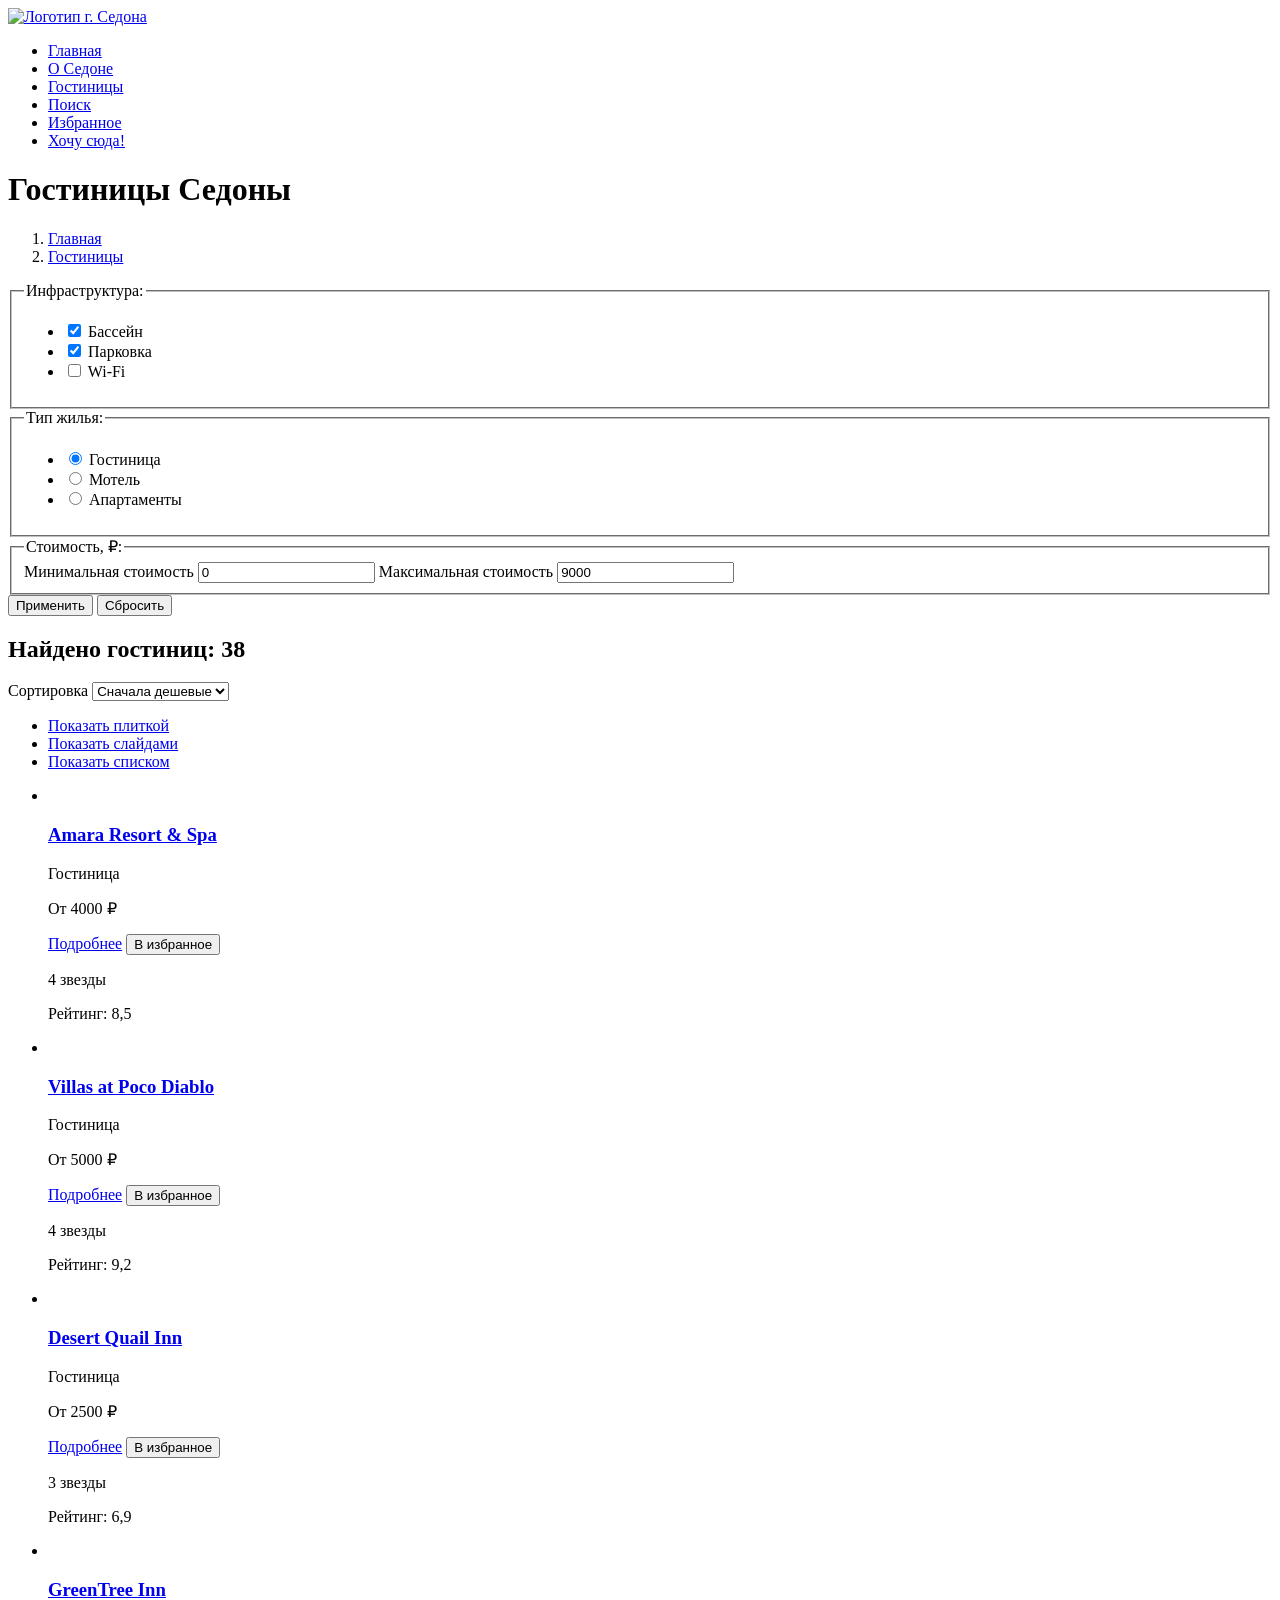
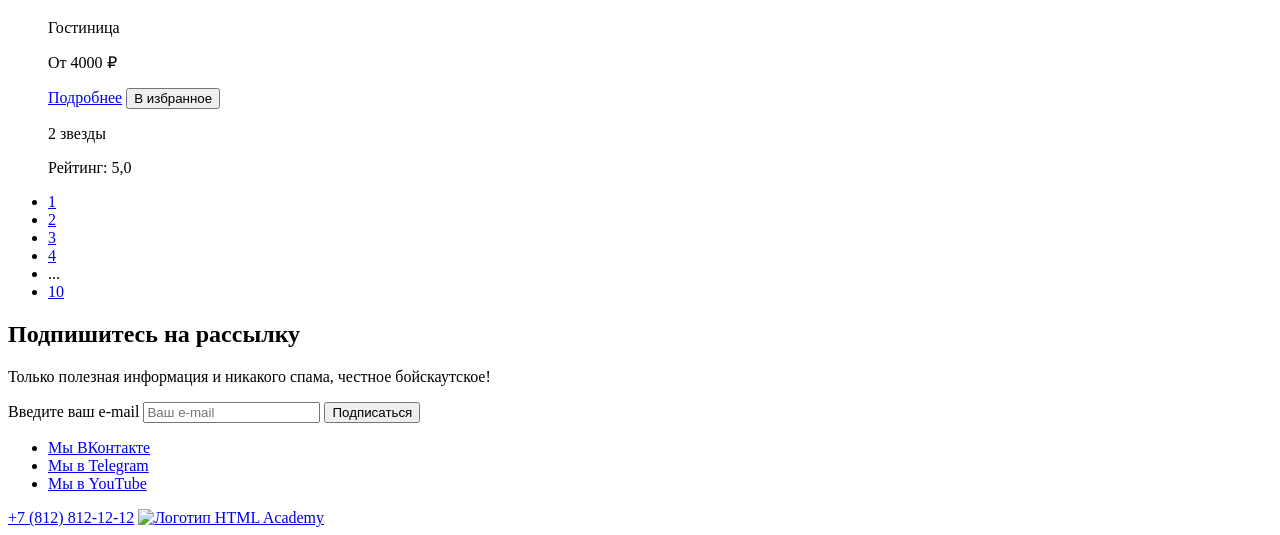
==== catalog.html @ 3fb5d72d "Добавление структуры и контента для главной страницы и каталога гостиниц" ====
<!DOCTYPE html>
<html lang="ru">

  <head>
    <meta charset="utf-8">
    <meta name="viewport" content="width=device-width, initial-scale=1.0">
    <title>HTML Academy: Седона - Каталог</title>
  </head>

  <body>
    <header class="main-header">
      <a class="city-logo-link" href="index.html">
        <img class="city-logo" src="#" alt="Логотип г. Седона">
      </a>
      <nav class="header-nav" aria-label="Главное меню">
        <ul class="header-nav__list">
          <li class="header-nav__item">
            <a class="header-nav__link header-nav__link--active" href="#">
              Главная
            </a>
          </li>
          <li class="header-nav__item">
            <a class="header-nav__link" href="#">
              О Седоне
            </a>
          </li>
          <li class="header-nav__item">
            <a class="header-nav__link" href="catalog.html">
              Гостиницы
            </a>
          </li>
          <li class="header-nav__item">
            <a class="header-nav__link search-button" href="#">
              <span class="visually-hidden">
                Поиск
              </span>
            </a>
          </li>
          <li class="header-nav__item">
            <a class="header-nav__link favorites-button" href="#">
              <span class="visually-hidden">
                Избранное
              </span>
            </a>
          </li>
          <li class="header-nav__item">
            <a class="header-nav__link cta-button" href="#">
              Хочу сюда!
            </a>
          </li>
        </ul>
      </nav>
    </header>
    <main>
      <div class="catalog-header">
        <h1 class="catalog-header__title">Гостиницы Седоны</h1>
        <nav class="breadcrumbs" aria-label="Хлебные крошки">
          <ol class="breadcrumbs__list">
            <li class="breadcrumbs__item">
              <a class="breadcrumbs__link" href="index.html">
                <span class="visually-hidden">Главная</span>
              </a>
            </li>
            <li class="breadcrumbs__item">
              <a class="breadcrumbs__link" href="catalog.html">
                Гостиницы
              </a>
            </li>
          </ol>
        </nav>

        <form class="filter" action="https://echo.htmlacademy.ru/" method="get">
          <fieldset class="filter__group">
            <legend class="filter__legend">Инфраструктура:</legend>
            <ul class="filter__list">
              <li class="filter__item">
                <!-- Скорее всего стилизация чекбокса и радио будет через ::before, скрываем их -->
                <input class="filter__checkbox visually-hidden" type="checkbox" id="filter-pool" name="pool" checked>
                <label class="filter__label" for="filter-pool">Бассейн</label>
              </li>
              <li class="filter__item">
                <input class="filter__checkbox visually-hidden" type="checkbox" id="filter-parking" name="parking"
                  checked>
                <label class="filter__label" for="filter-parking">Парковка</label>
              </li>
              <li class="filter__item">
                <input class="filter__checkbox visually-hidden" type="checkbox" id="filter-wifi" name="wifi">
                <label class="filter__label" for="filter-wifi">Wi-Fi</label>
              </li>
            </ul>
          </fieldset>
          <fieldset class="filter__group">
            <legend class="filter__legend">Тип жилья:</legend>
            <ul class="filter__list">
              <li class="filter__item">
                <input class="filter__checkbox visually-hidden" type="radio" id="type-hotel" name="housing-type"
                  value="hotel" checked>
                <label class="filter__label" for="type-hotel">Гостиница</label>
              </li>
              <li class="filter__item">
                <input class="filter__checkbox visually-hidden" type="radio" id="type-motel" name="housing-type"
                  value="motel">
                <label class="filter__label" for="type-motel">Мотель</label>
              </li>
              <li class="filter__item">
                <input class="filter__checkbox visually-hidden" type="radio" id="type-apartment" name="housing-type"
                  value="apartment">
                <label class="filter__label" for="type-apartment">Апартаменты</label>
              </li>
            </ul>
          </fieldset>
          <fieldset class="filter__group filter__group--price">
            <legend class="filter__legend">Стоимость, ₽:</legend>
            <label class="visually-hidden" for="price-min">Минимальная стоимость</label>
            <input class="filter__price-input" type="number" id="price-min" name="price-min" placeholder="от" value="0"
              min="0">
            <label class="visually-hidden" for="price-max">Максимальная стоимость</label>
            <input class="filter__price-input" type="number" id="price-max" name="price-max" placeholder="до"
              value="9000" min="0">
            <!-- Слайдер на JS?-->
          </fieldset>

          <button class="filter__submit" type="submit">Применить</button>
          <button class="filter__reset" type="reset">Сбросить</button>
        </form>
      </div>
      <section class="results">
        <h2 class="results__title">Найдено гостиниц: 38</h2>

        <label class="visually-hidden" for="sorting">Сортировка</label>
        <select class="results__sorting" id="sorting" name="sorting">
          <option value="price-low">Сначала дешевые</option>
          <option value="price-high">Сначала дорогие</option>
          <option value="rating">По рейтингу</option>
        </select>

        <ul class="results__view-list">
          <li class="results__view-item">
            <a class="results__view-link results__view-link--active" href="#">
              <span class="visually-hidden">Показать плиткой</span>
            </a>
          </li>
          <li class="results__view-item">
            <a class="results__view-link" href="#">
              <span class="visually-hidden">Показать слайдами</span>
            </a>
          </li>
          <li class="results__view-item">
            <a class="results__view-link" href="#">
              <span class="visually-hidden">Показать списком</span>
            </a>
          </li>
        </ul>

        <ul class="hotels">
          <li class="hotel-card">
            <a href="#" class="hotel-card__image-link">
              <img class="hotel-card__image" src="#" alt="">
            </a>
            <h3 class="hotel-card__title">
              <a class="hotel-card__link" href="#">
                Amara Resort &amp; Spa
              </a>
            </h3>
            <p class="hotel-card__type">Гостиница</p>
            <p class="hotel-card__price">От 4000 ₽</p>
            <a href="#" class="hotel-card__button cta-button">Подробнее</a>
            <button class="hotel-card__favorite" type="button">В избранное</button>
            <p class="hotel-card__stars">
              <span class="visually-hidden">4 звезды</span>
            </p>
            <p class="hotel-card__rating">Рейтинг: 8,5</p>
          </li>
          <li class="hotel-card">
            <a href="#" class="hotel-card__image-link">
              <img class="hotel-card__image" src="#" alt="">
            </a>
            <h3 class="hotel-card__title">
              <a class="hotel-card__link" href="#">
                Villas at Poco Diablo
              </a>
            </h3>
            <p class="hotel-card__type">Гостиница</p>
            <p class="hotel-card__price">От 5000 ₽</p>
            <a href="#" class="hotel-card__button cta-button">Подробнее</a>
            <button class="hotel-card__favorite" type="button">В избранное</button>
            <p class="hotel-card__stars">
              <span class="visually-hidden">4 звезды</span>
            </p>
            <p class="hotel-card__rating">Рейтинг: 9,2</p>
          </li>
          <li class="hotel-card">
            <a href="#" class="hotel-card__image-link">
              <img class="hotel-card__image" src=" #" alt="">
            </a>
            <h3 class="hotel-card__title">
              <a class="hotel-card__link" href="#">
                Desert Quail Inn
              </a>
            </h3>
            <p class="hotel-card__type">Гостиница</p>
            <p class="hotel-card__price">От 2500 ₽</p>
            <a href="#" class="hotel-card__button cta-button">Подробнее</a>
            <button class="hotel-card__favorite" type="button">В избранное</button>
            <p class="hotel-card__stars">
              <span class="visually-hidden">3 звезды</span>
            </p>
            <p class="hotel-card__rating">Рейтинг: 6,9</p>
          </li>
          <li class="hotel-card">
            <a href="#" class="hotel-card__image-link">
              <img class="hotel-card__image" src="#" alt="">
            </a>
            <h3 class="hotel-card__title">
              <a class="hotel-card__link" href="#">
                GreenTree Inn
              </a>
            </h3>
            <p class="hotel-card__type">Гостиница</p>
            <p class="hotel-card__price">От 4000 ₽</p>
            <a href="#" class="hotel-card__button cta-button">Подробнее</a>
            <button class="hotel-card__favorite" type="button">В избранное</button>
            <p class="hotel-card__stars">
              <span class="visually-hidden">2 звезды</span>
            </p>
            <p class="hotel-card__rating">Рейтинг: 5,0</p>
          </li>
        </ul>
      </section>
      <nav class="pagination" aria-label="Страницы каталога">
        <ul class="pagination__list">
          <li class="pagination__item">
            <a class="pagination__link pagination__link--current" href="catalog.html">1</a>
          </li>
          <li class="pagination__item">
            <a class="pagination__link" href="#">2</a>
          </li>
          <li class="pagination__item">
            <a class="pagination__link" href="#">3</a>
          </li>
          <li class="pagination__item">
            <a class="pagination__link" href="#">4</a>
          </li>
          <li class="pagination__item">
            ...
          </li>
          <li class="pagination__item">
            <a class="pagination__link" href="#">10</a>
          </li>
        </ul>
      </nav>
      <section class="subscribe">
        <h2 class="subscribe__title">Подпишитесь на рассылку</h2>
        <p class="subscribe__subtitle">Только полезная информация и никакого спама, честное бойскаутское!</p>

        <form class="subscribe-form" action="https://echo.htmlacademy.ru/" method="post">
          <label class="visually-hidden" for="email">Введите ваш e-mail</label>
          <input class="subscribe-form__input" id="email" type="email" name="email" placeholder="Ваш e-mail" required>
          <button class="subscribe-form__button" type="submit">Подписаться</button>
        </form>
      </section>
    </main>
    <footer class="main-footer">
      <ul class="socials">
        <li class="socials__item">
          <a class="socials__link" href="#">
            <span class="visually-hidden">Мы ВКонтакте</span>
          </a>
        </li>
        <li class="socials__item">
          <a class="socials__link" href="#">
            <span class="visually-hidden">Мы в Telegram</span>
          </a>
        </li>
        <li class="socials__item">
          <a class="socials__link" href="#">
            <span class="visually-hidden">Мы в YouTube</span>
          </a>
        </li>
      </ul>

      <a class="main-footer__phone" href="tel:+78128121212">+7 (812) 812-12-12</a>

      <a class="main-footer__copyright" href="#">
        <img src="#" alt="Логотип HTML Academy">
      </a>
    </footer>
  </body>

</html>
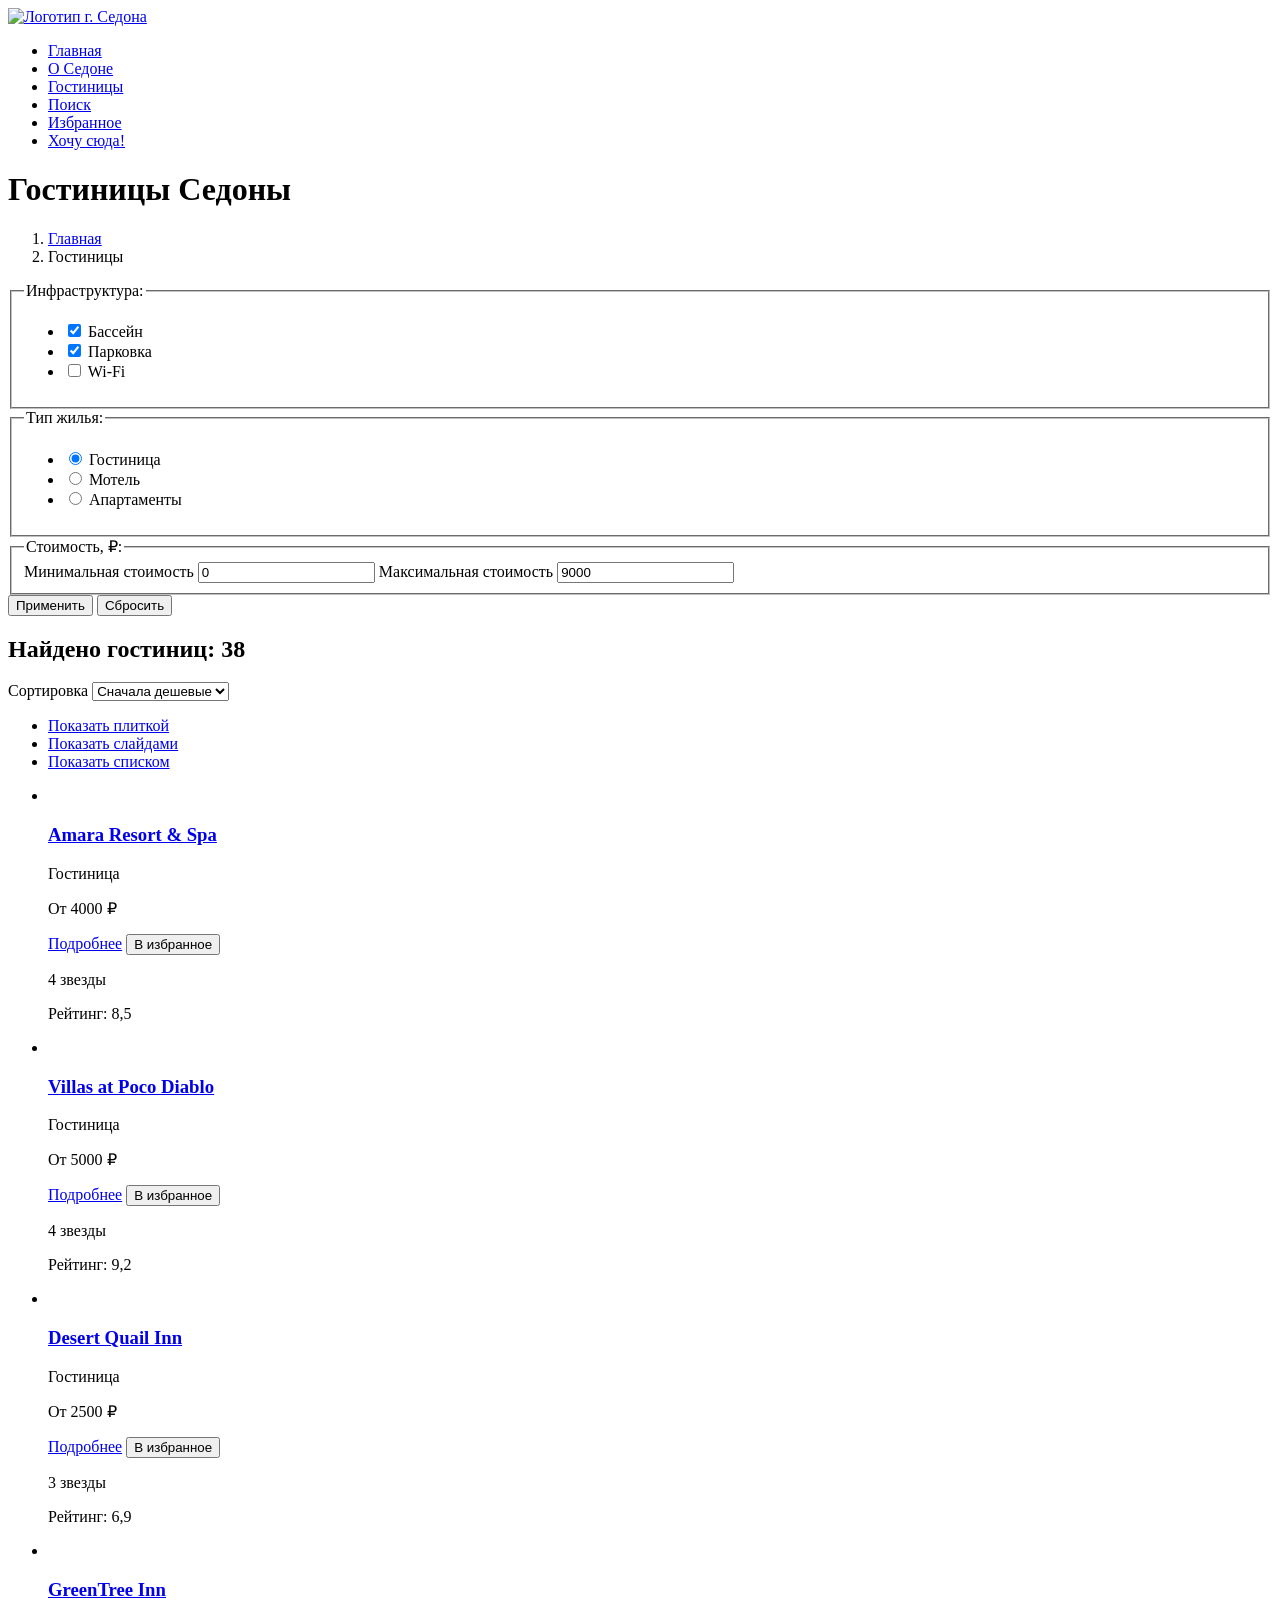
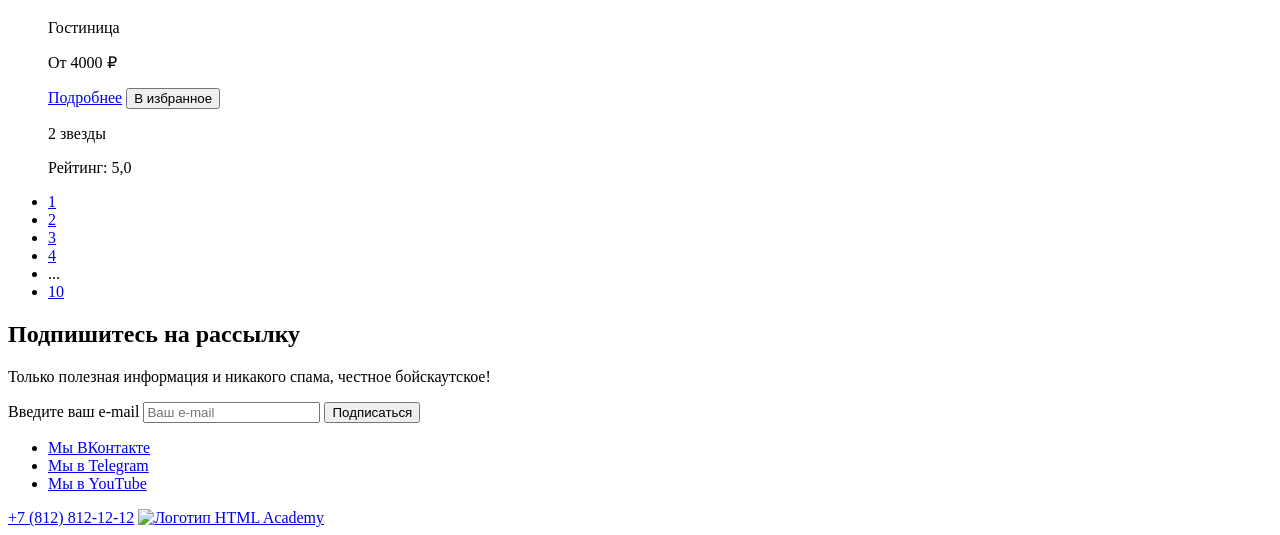
==== commit c14f07a1: "Исправление несоответствия ТЗ" ====
--- a/catalog.html
+++ b/catalog.html
@@ -8,14 +8,14 @@
   </head>
 
   <body>
-    <header class="main-header">
+    <header class="main-header" data-test="header">
       <a class="city-logo-link" href="index.html">
         <img class="city-logo" src="#" alt="Логотип г. Седона">
       </a>
       <nav class="header-nav" aria-label="Главное меню">
         <ul class="header-nav__list">
           <li class="header-nav__item">
-            <a class="header-nav__link header-nav__link--active" href="#">
+            <a class="header-nav__link header-nav__link--active" href="index.html">
               Главная
             </a>
           </li>
@@ -25,7 +25,7 @@
             </a>
           </li>
           <li class="header-nav__item">
-            <a class="header-nav__link" href="catalog.html">
+            <a class="header-nav__link" href="#">
               Гостиницы
             </a>
           </li>
@@ -51,7 +51,7 @@
         </ul>
       </nav>
     </header>
-    <main>
+    <main data-test="main">
       <div class="catalog-header">
         <h1 class="catalog-header__title">Гостиницы Седоны</h1>
         <nav class="breadcrumbs" aria-label="Хлебные крошки">
@@ -62,14 +62,12 @@
               </a>
             </li>
             <li class="breadcrumbs__item">
-              <a class="breadcrumbs__link" href="catalog.html">
-                Гостиницы
-              </a>
+              Гостиницы
             </li>
           </ol>
         </nav>
 
-        <form class="filter" action="https://echo.htmlacademy.ru/" method="get">
+        <form class="filter" data-test="filter" action="https://echo.htmlacademy.ru/" method="get">
           <fieldset class="filter__group">
             <legend class="filter__legend">Инфраструктура:</legend>
             <ul class="filter__list">
@@ -124,7 +122,7 @@
           <button class="filter__reset" type="reset">Сбросить</button>
         </form>
       </div>
-      <section class="results">
+      <section class="results" data-test="catalog">
         <h2 class="results__title">Найдено гостиниц: 38</h2>
 
         <label class="visually-hidden" for="sorting">Сортировка</label>
@@ -136,17 +134,17 @@
 
         <ul class="results__view-list">
           <li class="results__view-item">
-            <a class="results__view-link results__view-link--active" href="#">
+            <a class="results__view-link results__view-link--active" href="catalog.html?view=tile">
               <span class="visually-hidden">Показать плиткой</span>
             </a>
           </li>
           <li class="results__view-item">
-            <a class="results__view-link" href="#">
+            <a class="results__view-link" href="catalog.html?view=card">
               <span class="visually-hidden">Показать слайдами</span>
             </a>
           </li>
           <li class="results__view-item">
-            <a class="results__view-link" href="#">
+            <a class="results__view-link" href="catalog.html?view=list">
               <span class="visually-hidden">Показать списком</span>
             </a>
           </li>
@@ -249,7 +247,7 @@
           </li>
         </ul>
       </nav>
-      <section class="subscribe">
+      <section class="subscribe" data-test="subscribe">
         <h2 class="subscribe__title">Подпишитесь на рассылку</h2>
         <p class="subscribe__subtitle">Только полезная информация и никакого спама, честное бойскаутское!</p>
 
@@ -260,7 +258,7 @@
         </form>
       </section>
     </main>
-    <footer class="main-footer">
+    <footer class="main-footer" data-test="footer">
       <ul class="socials">
         <li class="socials__item">
           <a class="socials__link" href="#">
@@ -281,7 +279,7 @@
 
       <a class="main-footer__phone" href="tel:+78128121212">+7 (812) 812-12-12</a>
 
-      <a class="main-footer__copyright" href="#">
+      <a class="main-footer__copyright" href="https://htmlacademy.ru/intensive/htmlcss">
         <img src="#" alt="Логотип HTML Academy">
       </a>
     </footer>
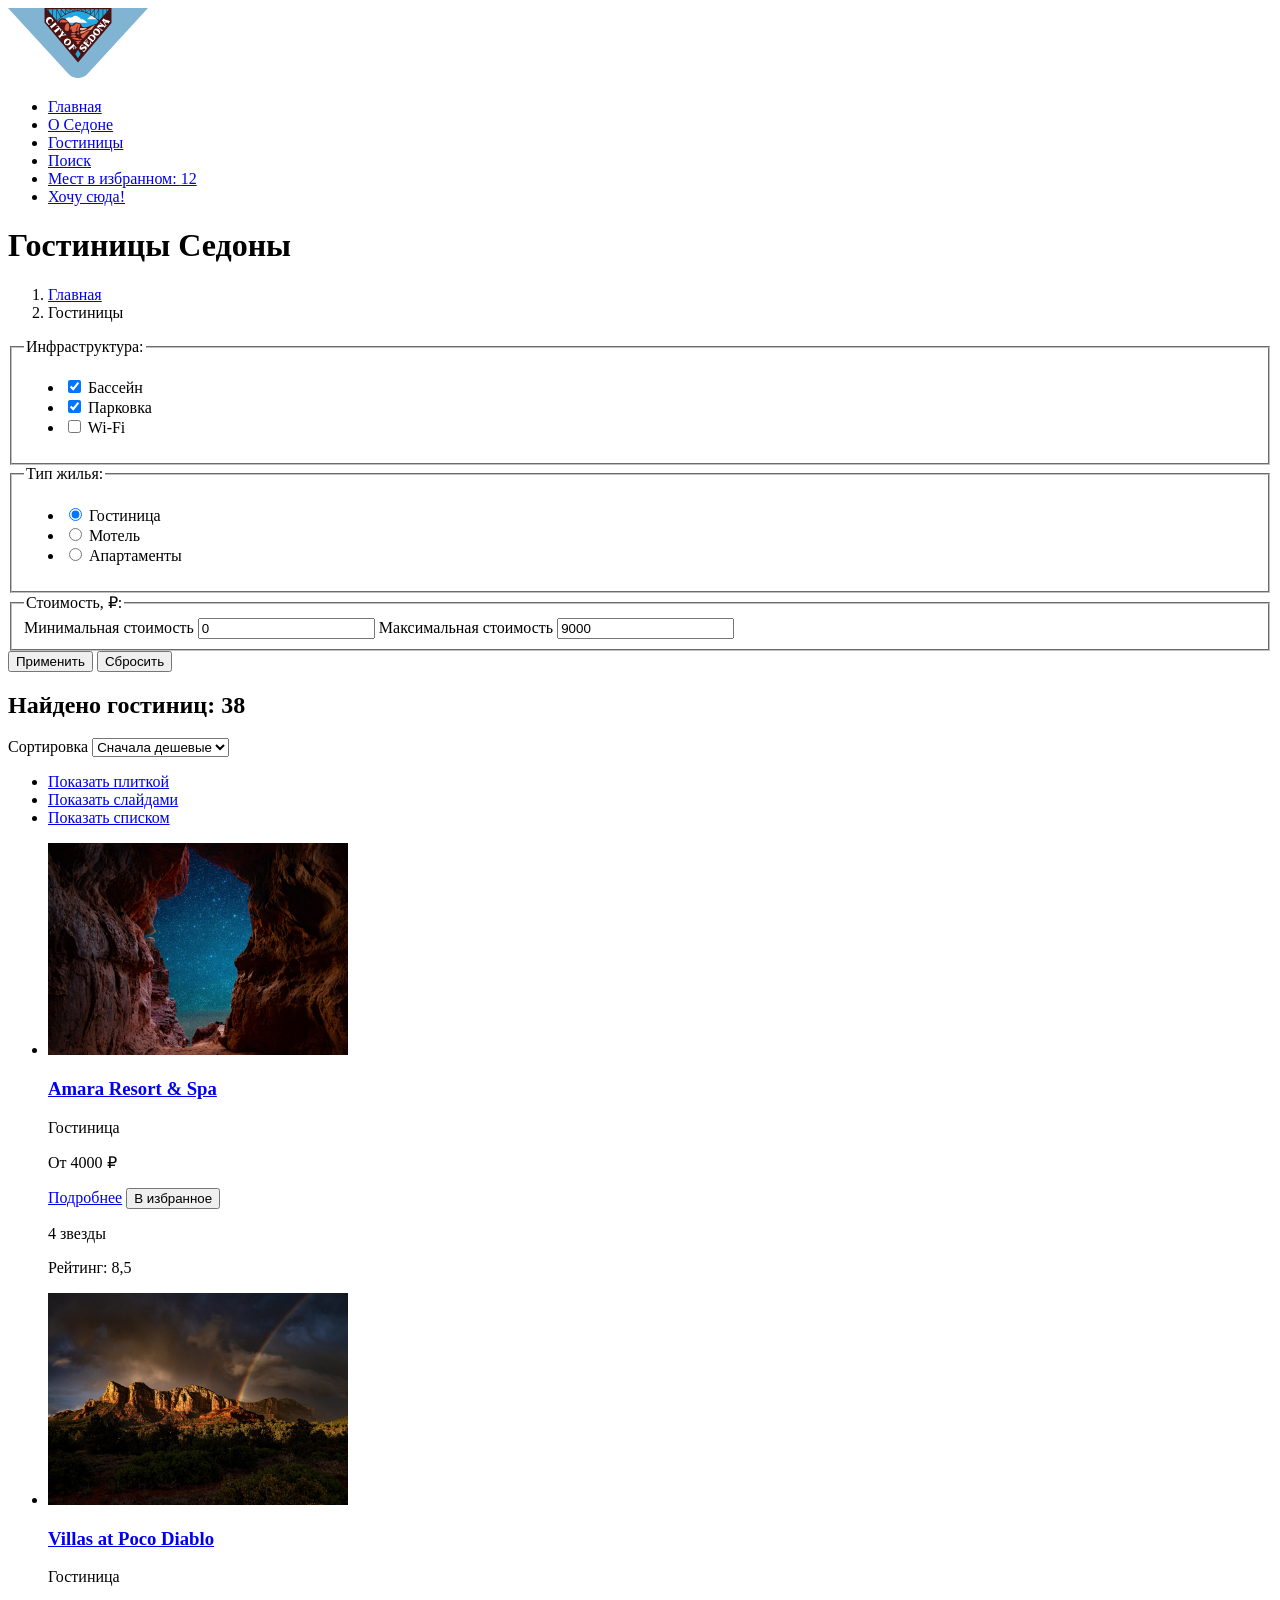
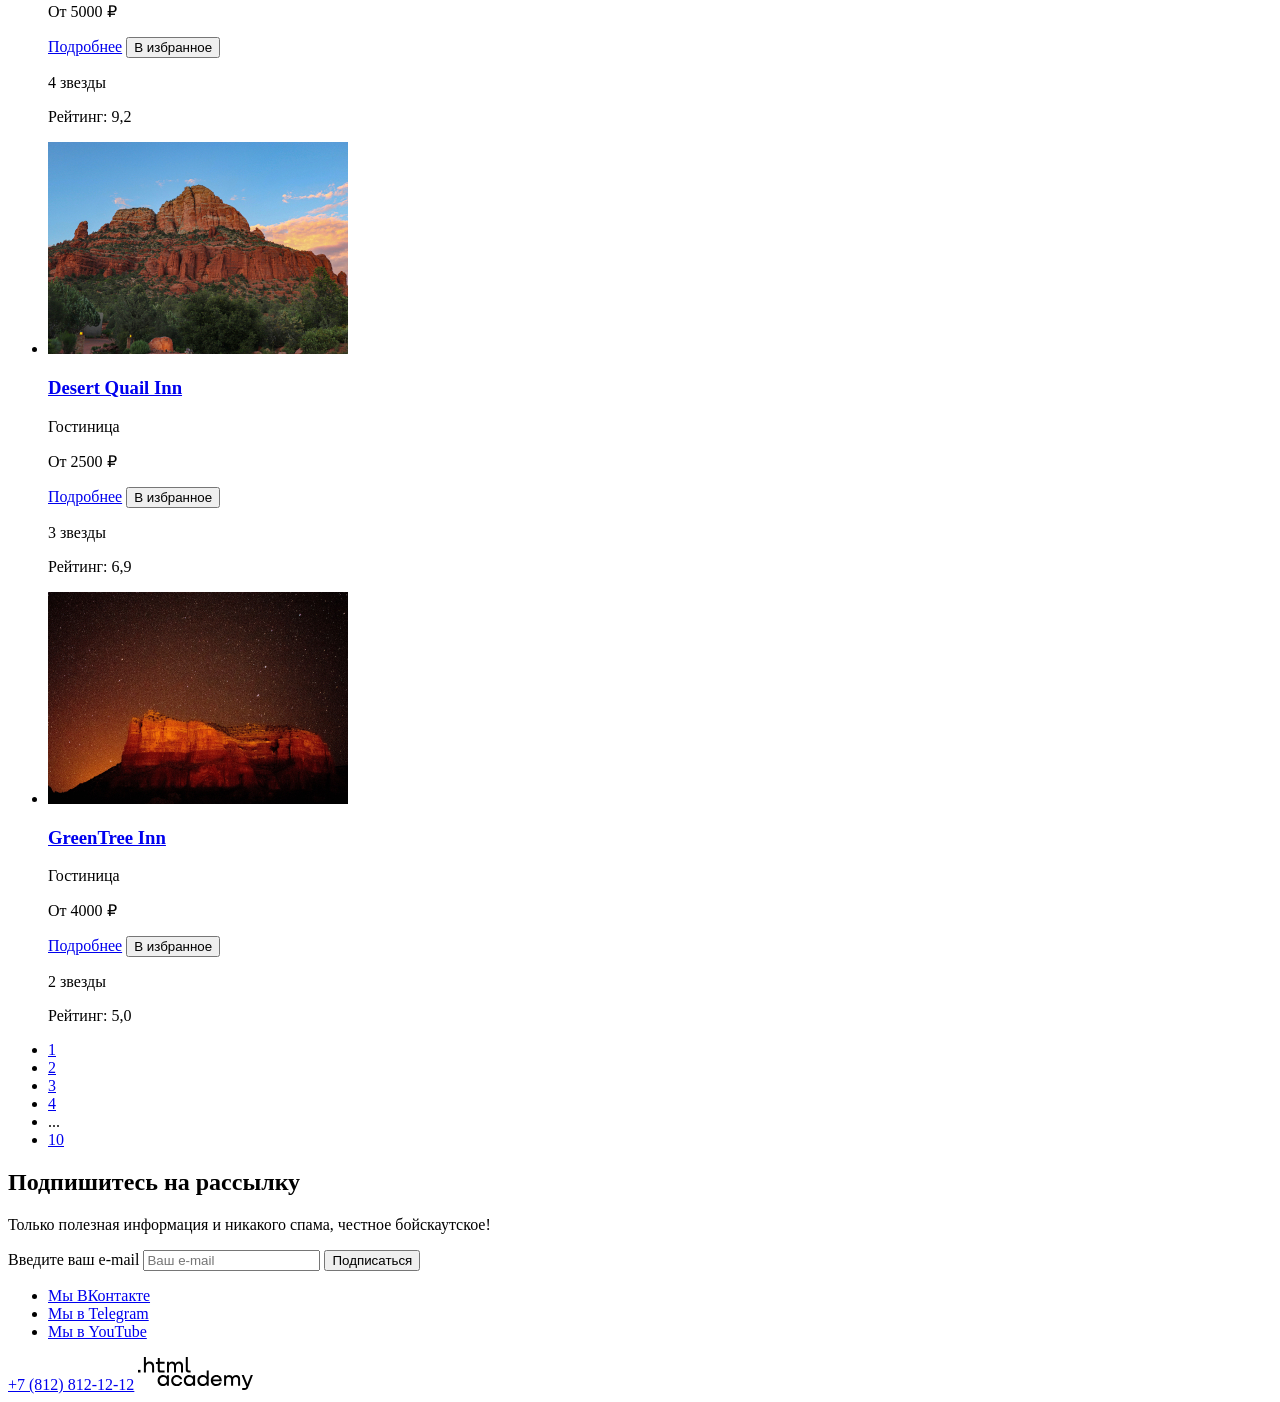
==== commit 6b8f2398: "Добавляет изображения" ====
--- a/catalog.html
+++ b/catalog.html
@@ -10,7 +10,7 @@
   <body>
     <header class="main-header" data-test="header">
       <a class="city-logo-link" href="index.html">
-        <img class="city-logo" src="#" alt="Логотип г. Седона">
+        <img class="city-logo" src="images/logo-sedona.svg" width="140" height="70" alt="Логотип г. Седона">
       </a>
       <nav class="header-nav" aria-label="Главное меню">
         <ul class="header-nav__list">
@@ -39,8 +39,9 @@
           <li class="header-nav__item">
             <a class="header-nav__link favorites-button" href="#">
               <span class="visually-hidden">
-                Избранное
+                Мест в избранном:
               </span>
+              <span class="favorites-button__count">12</span>
             </a>
           </li>
           <li class="header-nav__item">
@@ -61,7 +62,7 @@
                 <span class="visually-hidden">Главная</span>
               </a>
             </li>
-            <li class="breadcrumbs__item">
+            <li class="breadcrumbs__item" aria-current="page">
               Гостиницы
             </li>
           </ol>
@@ -153,7 +154,7 @@
         <ul class="hotels">
           <li class="hotel-card">
             <a href="#" class="hotel-card__image-link">
-              <img class="hotel-card__image" src="#" alt="">
+              <img class="hotel-card__image" src="images/hotels/amara.jpg" width="300" height="212" alt="">
             </a>
             <h3 class="hotel-card__title">
               <a class="hotel-card__link" href="#">
@@ -171,7 +172,7 @@
           </li>
           <li class="hotel-card">
             <a href="#" class="hotel-card__image-link">
-              <img class="hotel-card__image" src="#" alt="">
+              <img class="hotel-card__image" src="images/hotels/pocodiablo.jpg" width="300" height="212" alt="">
             </a>
             <h3 class="hotel-card__title">
               <a class="hotel-card__link" href="#">
@@ -189,7 +190,7 @@
           </li>
           <li class="hotel-card">
             <a href="#" class="hotel-card__image-link">
-              <img class="hotel-card__image" src=" #" alt="">
+              <img class="hotel-card__image" src="images/hotels/desertquail.jpg" width="300" height="212" alt="">
             </a>
             <h3 class="hotel-card__title">
               <a class="hotel-card__link" href="#">
@@ -207,7 +208,7 @@
           </li>
           <li class="hotel-card">
             <a href="#" class="hotel-card__image-link">
-              <img class="hotel-card__image" src="#" alt="">
+              <img class="hotel-card__image" src="images/hotels/greentree.jpg" width="300" height="212" alt="">
             </a>
             <h3 class="hotel-card__title">
               <a class="hotel-card__link" href="#">
@@ -280,7 +281,7 @@
       <a class="main-footer__phone" href="tel:+78128121212">+7 (812) 812-12-12</a>
 
       <a class="main-footer__copyright" href="https://htmlacademy.ru/intensive/htmlcss">
-        <img src="#" alt="Логотип HTML Academy">
+        <img src="images/logo-htmlacademy.svg" width="115" height="33" alt="Логотип HTML Academy">
       </a>
     </footer>
   </body>
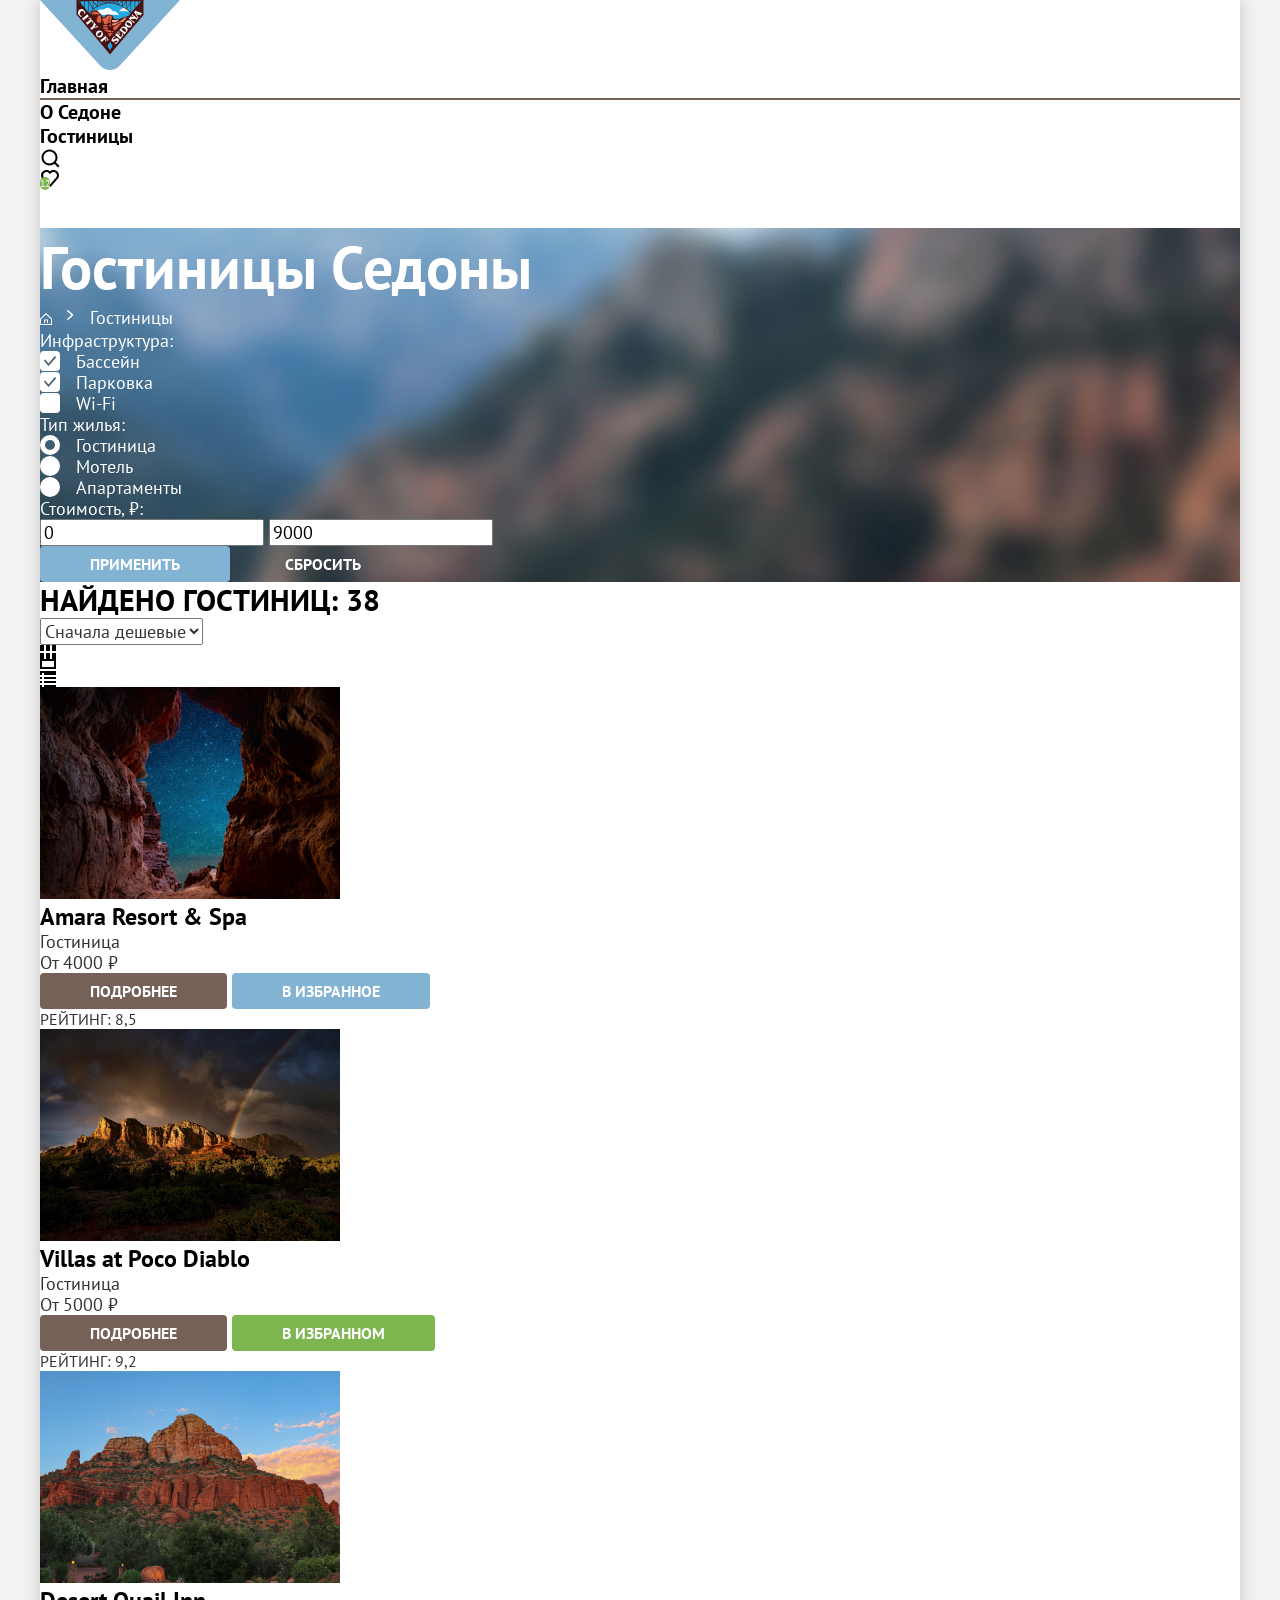
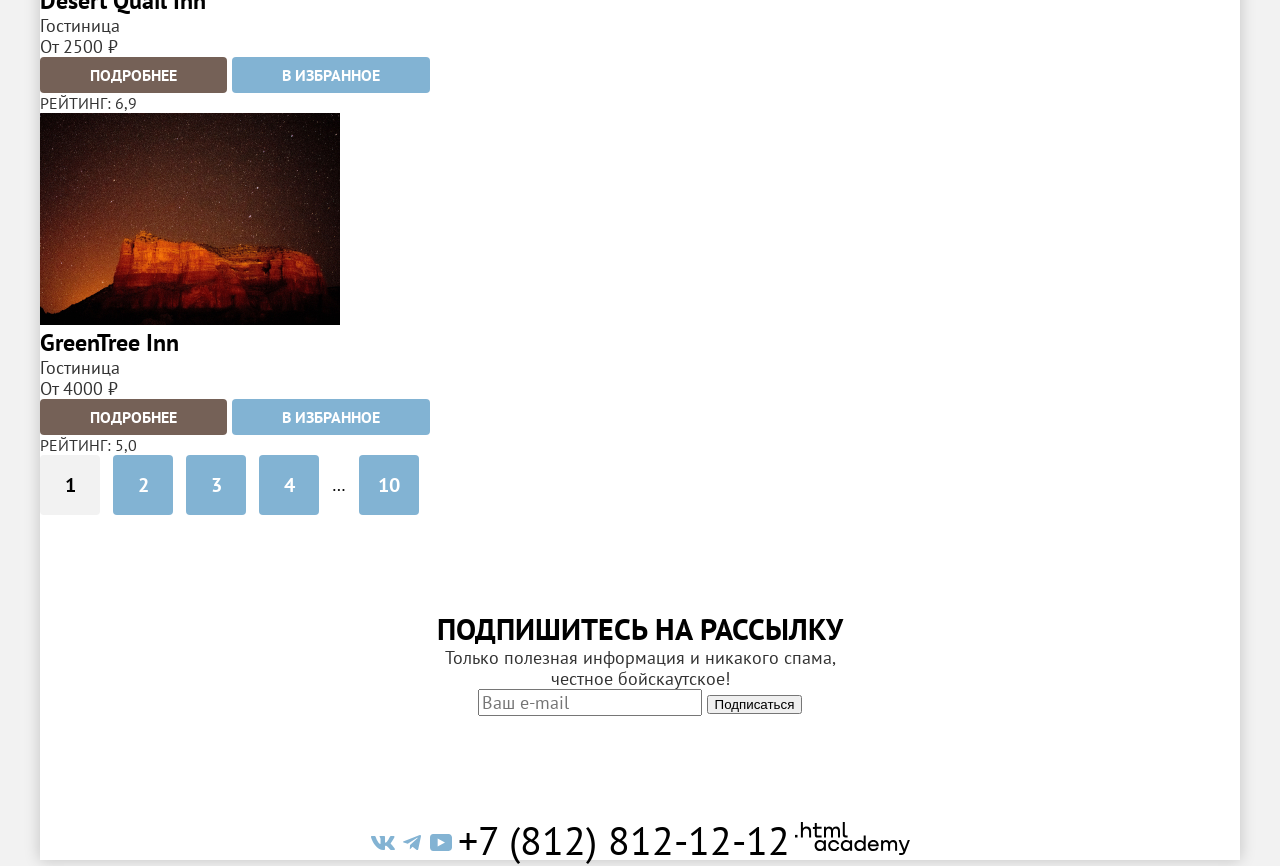
==== commit a4dc129a: "Добавляет базовую стилизацию" ====
--- a/catalog.html
+++ b/catalog.html
@@ -5,6 +5,8 @@
     <meta charset="utf-8">
     <meta name="viewport" content="width=device-width, initial-scale=1.0">
     <title>HTML Academy: Седона - Каталог</title>
+    <link rel="icon" href="images/favicons/favicon.svg" type="image/svg+xml">
+    <link rel="stylesheet" href="styles/styles.css">
   </head>
 
   <body>
@@ -45,7 +47,7 @@
             </a>
           </li>
           <li class="header-nav__item">
-            <a class="header-nav__link cta-button" href="#">
+            <a class="header-nav__link button" href="#">
               Хочу сюда!
             </a>
           </li>
@@ -92,17 +94,17 @@
             <legend class="filter__legend">Тип жилья:</legend>
             <ul class="filter__list">
               <li class="filter__item">
-                <input class="filter__checkbox visually-hidden" type="radio" id="type-hotel" name="housing-type"
+                <input class="filter__radio visually-hidden" type="radio" id="type-hotel" name="housing-type"
                   value="hotel" checked>
                 <label class="filter__label" for="type-hotel">Гостиница</label>
               </li>
               <li class="filter__item">
-                <input class="filter__checkbox visually-hidden" type="radio" id="type-motel" name="housing-type"
+                <input class="filter__radio visually-hidden" type="radio" id="type-motel" name="housing-type"
                   value="motel">
                 <label class="filter__label" for="type-motel">Мотель</label>
               </li>
               <li class="filter__item">
-                <input class="filter__checkbox visually-hidden" type="radio" id="type-apartment" name="housing-type"
+                <input class="filter__radio visually-hidden" type="radio" id="type-apartment" name="housing-type"
                   value="apartment">
                 <label class="filter__label" for="type-apartment">Апартаменты</label>
               </li>
@@ -119,8 +121,8 @@
             <!-- Слайдер на JS?-->
           </fieldset>
 
-          <button class="filter__submit" type="submit">Применить</button>
-          <button class="filter__reset" type="reset">Сбросить</button>
+          <button class="filter__submit button button--second" type="submit">Применить</button>
+          <button class="filter__reset button button--transparent" type="reset">Сбросить</button>
         </form>
       </div>
       <section class="results" data-test="catalog">
@@ -135,17 +137,17 @@
 
         <ul class="results__view-list">
           <li class="results__view-item">
-            <a class="results__view-link results__view-link--active" href="catalog.html?view=tile">
+            <a class="results__view-link results__view-link--tile results__view-link--active" href="catalog.html?view=tile">
               <span class="visually-hidden">Показать плиткой</span>
             </a>
           </li>
           <li class="results__view-item">
-            <a class="results__view-link" href="catalog.html?view=card">
+            <a class="results__view-link results__view-link--card" href="catalog.html?view=card">
               <span class="visually-hidden">Показать слайдами</span>
             </a>
           </li>
           <li class="results__view-item">
-            <a class="results__view-link" href="catalog.html?view=list">
+            <a class="results__view-link results__view-link--list" href="catalog.html?view=list">
               <span class="visually-hidden">Показать списком</span>
             </a>
           </li>
@@ -163,8 +165,8 @@
             </h3>
             <p class="hotel-card__type">Гостиница</p>
             <p class="hotel-card__price">От 4000 ₽</p>
-            <a href="#" class="hotel-card__button cta-button">Подробнее</a>
-            <button class="hotel-card__favorite" type="button">В избранное</button>
+            <a href="#" class="hotel-card__button button button--main">Подробнее</a>
+            <button class="hotel-card__favorite button button--second" type="button">В избранное</button>
             <p class="hotel-card__stars">
               <span class="visually-hidden">4 звезды</span>
             </p>
@@ -181,8 +183,8 @@
             </h3>
             <p class="hotel-card__type">Гостиница</p>
             <p class="hotel-card__price">От 5000 ₽</p>
-            <a href="#" class="hotel-card__button cta-button">Подробнее</a>
-            <button class="hotel-card__favorite" type="button">В избранное</button>
+            <a href="#" class="hotel-card__button button button--main">Подробнее</a>
+            <button class="hotel-card__favorite button button--selected" type="button">В избранном</button>
             <p class="hotel-card__stars">
               <span class="visually-hidden">4 звезды</span>
             </p>
@@ -199,8 +201,8 @@
             </h3>
             <p class="hotel-card__type">Гостиница</p>
             <p class="hotel-card__price">От 2500 ₽</p>
-            <a href="#" class="hotel-card__button cta-button">Подробнее</a>
-            <button class="hotel-card__favorite" type="button">В избранное</button>
+            <a href="#" class="hotel-card__button button button--main">Подробнее</a>
+            <button class="hotel-card__favorite button button--second" type="button">В избранное</button>
             <p class="hotel-card__stars">
               <span class="visually-hidden">3 звезды</span>
             </p>
@@ -217,8 +219,8 @@
             </h3>
             <p class="hotel-card__type">Гостиница</p>
             <p class="hotel-card__price">От 4000 ₽</p>
-            <a href="#" class="hotel-card__button cta-button">Подробнее</a>
-            <button class="hotel-card__favorite" type="button">В избранное</button>
+            <a href="#" class="hotel-card__button button button--main">Подробнее</a>
+            <button class="hotel-card__favorite button button--second" type="button">В избранное</button>
             <p class="hotel-card__stars">
               <span class="visually-hidden">2 звезды</span>
             </p>
@@ -240,8 +242,8 @@
           <li class="pagination__item">
             <a class="pagination__link" href="#">4</a>
           </li>
-          <li class="pagination__item">
-            ...
+          <li class="pagination__item pagination__item--dots">
+            …
           </li>
           <li class="pagination__item">
             <a class="pagination__link" href="#">10</a>
@@ -250,7 +252,7 @@
       </nav>
       <section class="subscribe" data-test="subscribe">
         <h2 class="subscribe__title">Подпишитесь на рассылку</h2>
-        <p class="subscribe__subtitle">Только полезная информация и никакого спама, честное бойскаутское!</p>
+        <p class="subscribe__subtitle">Только полезная информация и никакого спама, <br> честное бойскаутское!</p>
 
         <form class="subscribe-form" action="https://echo.htmlacademy.ru/" method="post">
           <label class="visually-hidden" for="email">Введите ваш e-mail</label>
@@ -262,17 +264,17 @@
     <footer class="main-footer" data-test="footer">
       <ul class="socials">
         <li class="socials__item">
-          <a class="socials__link" href="#">
+          <a class="socials__link socials__link--vkontakte" href="https://vk.com/htmlacademy">
             <span class="visually-hidden">Мы ВКонтакте</span>
           </a>
         </li>
         <li class="socials__item">
-          <a class="socials__link" href="#">
+          <a class="socials__link socials__link--telegram" href="https://t.me/htmlacademy">
             <span class="visually-hidden">Мы в Telegram</span>
           </a>
         </li>
         <li class="socials__item">
-          <a class="socials__link" href="#">
+          <a class="socials__link socials__link--youtube" href="https://www.youtube.com/user/htmlacademyru">
             <span class="visually-hidden">Мы в YouTube</span>
           </a>
         </li>
--- a/styles/styles.css
+++ b/styles/styles.css
@@ -0,0 +1,614 @@
+/* Шрифты */
+@font-face {
+  font-family: "PTSans";
+  src: url("../fonts/ptsans-400.woff2") format("woff2");
+  font-weight: 400;
+  font-style: normal;
+  font-display: swap;
+}
+
+@font-face {
+  font-family: "PTSans";
+  src: url("../fonts/ptsans-700.woff2") format("woff2");
+  font-weight: 700;
+  font-style: normal;
+  font-display: swap;
+}
+
+/* Кастомные переменные */
+:root {
+  /* Фоны */
+  --bg-color-basic: #ffffff;
+  --bg-color-main: #82b3d3;
+  --bg-color-second: rgba(131, 179, 211, 0.12);
+  --bg-color-third: rgba(131, 179, 211, 0.2);
+  --bg-color-fourth: #f2f2f2;
+
+  /* Тексты */
+  --text-color-main: #000000;
+  --text-color-second: #333333;
+  --text-color-on-bg: #ffffff;
+  --text-color-on-bg-small: rgba(255, 255, 255, 0.3);
+  --text-color-error: #ff5757;
+  --text-color-interactive: #756157;
+  --text-color-active: rgba(117, 97, 87, 0.3);
+
+  /* Кнопки */
+  --button-color-main: #756157;
+  --button-color-second: #82b3d3;
+  --button-color-selected: #7db54f;
+
+  /* Иконки */
+  --icon-color-main: #000000;
+  --icon-color-second: #83b3d3;
+  --icon-color-selected: #7db54f;
+  --icon-color-interactive: #756157;
+  --icon-color-active: rgba(117, 97, 87, 0.3);
+
+  /* Формы */
+  --input-bg-color-main: #3f5e72;
+  --form-element-color: #e5e5e5;
+  --form-element-color-second: #f2f2f2;
+
+  /* Базовые текстовые стили */
+  --font-family-basic: "PTSans", "Arial", sans-serif;
+}
+
+/* Обнуление и базовые стили */
+html {
+  box-sizing: border-box;
+
+  background-color: var(--bg-color-fourth);
+}
+
+*,
+*::before,
+*::after {
+  box-sizing: inherit;
+}
+
+body {
+  min-width: 1200px;
+  width: 1200px;
+  margin: 0 auto;
+
+  font-family: var(--font-family-basic);
+  font-size: 18px;
+  line-height: 21px;
+  color: var(--text-color-main);
+
+  box-shadow: 0 0 15px 0 rgba(0, 0, 0, 0.2);
+  background-color: var(--bg-color-basic);
+}
+
+img {
+  max-width: 100%;
+  height: auto;
+}
+
+a {
+  text-decoration: none;
+  color: inherit;
+}
+
+ul,
+ol {
+  margin: 0;
+  padding: 0;
+  list-style: none;
+}
+
+h1 {
+  margin: 0;
+
+  font-weight: 700;
+  font-size: 60px;
+  line-height: 78px;
+}
+
+h2 {
+  margin: 0;
+
+  font-weight: 700;
+  font-size: 30px;
+  line-height: 36px;
+  text-transform: uppercase;
+}
+
+h3 {
+  margin: 0;
+
+  font-weight: 700;
+  font-size: 24px;
+  line-height: 28px;
+  text-transform: uppercase;
+}
+
+h4 {
+  margin: 0;
+
+  font-weight: 700;
+  font-size: 20px;
+  line-height: 24px;
+  text-transform: capitalize;
+}
+
+p {
+  margin: 0;
+}
+
+fieldset {
+  margin: 0;
+  border: none;
+  padding: 0;
+}
+
+legend {
+  padding: 0;
+}
+
+input,
+select,
+textarea {
+  font: inherit;
+}
+
+/* Кнопки */
+.button {
+  display: inline-block;
+  border: none;
+  border-radius: 4px;
+  padding: 8px 50px;
+
+  font-family: inherit;
+  font-weight: 700;
+  font-size: 16px;
+  line-height: 20px;
+  text-transform: uppercase;
+  text-align: center;
+  color: var(--text-color-on-bg);
+
+  cursor: pointer;
+}
+
+.button-large {
+  display: inline-block;
+  border: none;
+  border-radius: 4px;
+  padding: 8px 50px;
+
+
+  font-family: inherit;
+  font-weight: 700;
+  font-size: 20px;
+  line-height: 36px;
+  text-transform: uppercase;
+  text-align: center;
+  color: var(--text-color-on-bg);
+
+  cursor: pointer;
+}
+
+.button--main {
+  background-color: var(--button-color-main);
+}
+
+.button--second {
+  background-color: var(--button-color-second);
+}
+
+.button--selected {
+  background-color: var(--button-color-selected);
+}
+
+.button--transparent {
+  background-color: transparent;
+}
+
+.button--header {
+  width: 160px;
+  padding-left: 0;
+  padding-right: 0;
+}
+
+/* Вспомогательные классы */
+.visually-hidden {
+  position: absolute;
+  width: 1px;
+  height: 1px;
+  margin: -1px;
+  border: 0;
+  padding: 0;
+  white-space: nowrap;
+  clip-path: inset(100%);
+  clip: rect(0 0 0 0);
+  overflow: hidden;
+}
+
+.text-transform-none {
+  text-transform: none;
+}
+
+/* Основные стили */
+
+.header-nav__link {
+  display: block;
+  font-weight: 700;
+  font-size: 20px;
+  line-height: 24px;
+}
+
+.header-nav__link--active {
+  border-bottom: 2px solid #756257;
+}
+
+.search-button {
+  width: 20px;
+  height: 20px;
+
+  background-image: url("../images/icon-search.svg");
+  background-position: center;
+  background-repeat: no-repeat;
+}
+
+.favorites-button {
+  width: 20px;
+  height: 20px;
+
+  background-image: url("../images/icon-favorite.svg");
+  background-repeat: no-repeat;
+  background-position: center;
+}
+
+.favorites-button__count {
+  border-radius: 10px;
+  width: 20px;
+  height: 20px;
+
+  font-weight: 400;
+  font-size: 10px;
+  line-height: 2;
+  text-align: center;
+  color: var(--text-color-on-bg);
+  background-color: var(--icon-color-selected);
+}
+
+.hero {
+  background-image: url("../images/index-background.jpg");
+  background-color: var(--bg-color-main);
+  background-position: top;
+  background-repeat: no-repeat;
+  background-size: cover;
+}
+
+.hero__image {
+  display: block;
+  margin: 0 auto;
+  padding-top: 51px;
+}
+
+.hero__about {
+  position: relative;
+
+  margin-top: 82px;
+  padding-top: 70px;
+
+  background-color: var(--bg-color-basic);
+}
+
+.hero__about::before {
+  content: "";
+  position: absolute;
+  bottom: 100%;
+  left: 0;
+
+  width: 100%;
+  height: 57px;
+
+  background-image: url("../images/divider.svg");
+  background-repeat: no-repeat;
+  background-size: 100% 100%;
+}
+
+.hero__title {
+  font-weight: 700;
+  font-size: 30px;
+  line-height: 36px;
+  text-transform: uppercase;
+  text-align: center;
+  color: var(--text-color-main);
+}
+
+.hero__text {
+  font-weight: 400;
+  font-size: 22px;
+  line-height: 26px;
+  text-align: center;
+  color: var(--text-color-second);
+}
+
+.features {
+  text-align: center;
+}
+
+.features__item--highlighted {
+  color: var(--text-color-on-bg);
+  background-color: var(--bg-color-main);
+}
+
+.features__text {
+  color: var(--text-color-second);
+}
+
+.services {
+  text-align: center;
+}
+
+.services__subtitle {
+  font-weight: 400;
+  font-size: 22px;
+  line-height: 26px;
+  color: var(--text-color-second);
+}
+
+.services__item::before {
+  content: "";
+  display: block;
+  width: 75px;
+  height: 75px;
+  margin: 0 auto;
+
+  background-repeat: no-repeat;
+  background-position: center;
+}
+
+.services__item--motel::before {
+  background-image: url("../images/icon-motel.svg");
+}
+
+.services__item--food::before {
+  background-image: url("../images/icon-food.svg");
+}
+
+.services__item--souvenir::before {
+  background-image: url("../images/icon-souvenir.svg");
+}
+
+.services__item-text {
+  color: var(--text-color-second);
+}
+
+.find-hotel {
+  text-align: center;
+}
+
+.find-hotel__button {
+  width: 376px;
+  padding-left: 0;
+  padding-right: 0;
+}
+
+.subscribe {
+  padding: 96px 258px 104px;
+  text-align: center;
+}
+
+.subscribe--dark {
+  background-image: url("../images/subscribe-background.jpg");
+  background-color: var(--input-bg-color-main);
+  background-position: center;
+  background-repeat: no-repeat;
+  background-size: cover;
+
+  color: var(--text-color-on-bg);
+}
+
+.subscribe__subtitle {
+  color: var(--text-color-second);
+}
+
+.subscribe--dark .subscribe__subtitle {
+  color: var(--text-color-on-bg);
+}
+
+.subscribe-form__button {
+  padding-top: 0;
+  padding-bottom: 0;
+}
+
+/* Catalog */
+
+.catalog-header {
+  background-image: url("../images/filter-background.jpg");
+  background-color: var(--input-bg-color-main);
+  background-position: center;
+  background-repeat: no-repeat;
+  background-size: cover;
+
+  color: var(--text-color-on-bg);
+}
+
+.breadcrumbs__item {
+  display: inline-block;
+  vertical-align: middle;
+}
+
+.breadcrumbs__item:not(:first-child)::before {
+  content: "";
+  display: inline-block;
+  width: 8px;
+  height: 20px;
+  margin: 0 10px;
+  vertical-align: middle;
+  background-image: url("../images/icon-breadcrumb.svg");
+  background-repeat: no-repeat;
+}
+
+.breadcrumbs__item:first-child .breadcrumbs__link {
+  display: block;
+  width: 12px;
+  height: 12px;
+  background-image: url("../images/icon-home.svg");
+  background-repeat: no-repeat;
+}
+
+.filter__label {
+  position: relative;
+  padding-left: 36px;
+}
+
+.filter__label::before {
+  content: "";
+  position: absolute;
+  top: 50%;
+  left: 0;
+  transform: translateY(-50%);
+
+  width: 20px;
+  height: 20px;
+
+  background-color: var(--bg-color-basic);
+}
+
+.filter__checkbox + .filter__label::before {
+  border-radius: 4px;
+}
+
+.filter__checkbox:checked + .filter__label::before {
+  background-image: url("../images/icon-checked.svg");
+  background-position: center;
+  background-repeat: no-repeat;
+}
+
+.filter__radio + .filter__label::before {
+  border-radius: 50%;
+}
+
+.filter__radio:checked + .filter__label::after {
+  content: "";
+  position: absolute;
+  top: 50%;
+  left: 5px;
+  transform: translateY(-50%);
+
+  width: 10px;
+  height: 10px;
+  border-radius: 50%;
+
+  background-color: var(--input-bg-color-main);
+}
+
+.results__sorting {
+  color: var(--text-color-second);
+}
+
+.results__view-link {
+  display: block;
+  width: 16px;
+  height: 14px;
+}
+
+.results__view-link--tile {
+  background-image: url("../images/icon-tile.svg");
+  background-repeat: no-repeat;
+}
+
+.results__view-link--card {
+  background-image: url("../images/icon-card.svg");
+  background-repeat: no-repeat;
+}
+
+.results__view-link--list {
+  background-image: url("../images/icon-list.svg");
+  background-repeat: no-repeat;
+}
+
+.hotel-card__title {
+  text-transform: none;
+}
+
+.hotel-card__type {
+  color: var(--text-color-second);
+}
+
+.hotel-card__price {
+  color: var(--text-color-second);
+}
+
+.hotel-card__rating {
+
+  font-size: 16px;
+  line-height: 20px;
+  text-transform: uppercase;
+  color: var(--text-color-second);
+}
+
+.pagination__item {
+  display: inline-block;
+  margin-right: 8px;
+  vertical-align: top;
+}
+
+.pagination__item--dots {
+  line-height: 60px;
+}
+
+.pagination__link {
+  display: block;
+  border-radius: 4px;
+  width: 60px;
+  height: 60px;
+  text-align: center;
+  font-weight: 700;
+  font-size: 20px;
+  line-height: 60px;
+  background-color: var(--button-color-second);
+  color: var(--text-color-on-bg);
+}
+
+.pagination__link--current {
+  background-color: var(--form-element-color-second);
+  color: var(--text-color-main);
+}
+
+/* Подвал */
+
+.main-footer {
+  text-align: center;
+}
+
+.socials {
+  display: inline-block;
+}
+
+.socials__item {
+  display: inline-block;
+}
+
+.socials__link {
+  display: block;
+  width: 24px;
+  height: 24px;
+
+  background-repeat: no-repeat;
+  background-position: center;
+}
+
+.socials__link--vkontakte {
+  background-image: url("../images/logo-vkontakte.svg");
+}
+
+.socials__link--telegram {
+  background-image: url("../images/logo-telegram.svg");
+}
+
+.socials__link--youtube {
+  background-image: url("../images/logo-youtube.svg");
+}
+
+.main-footer__phone {
+  font-weight: 400;
+  font-size: 40px;
+  line-height: 40px;
+  color: var(--text-color-main);
+}
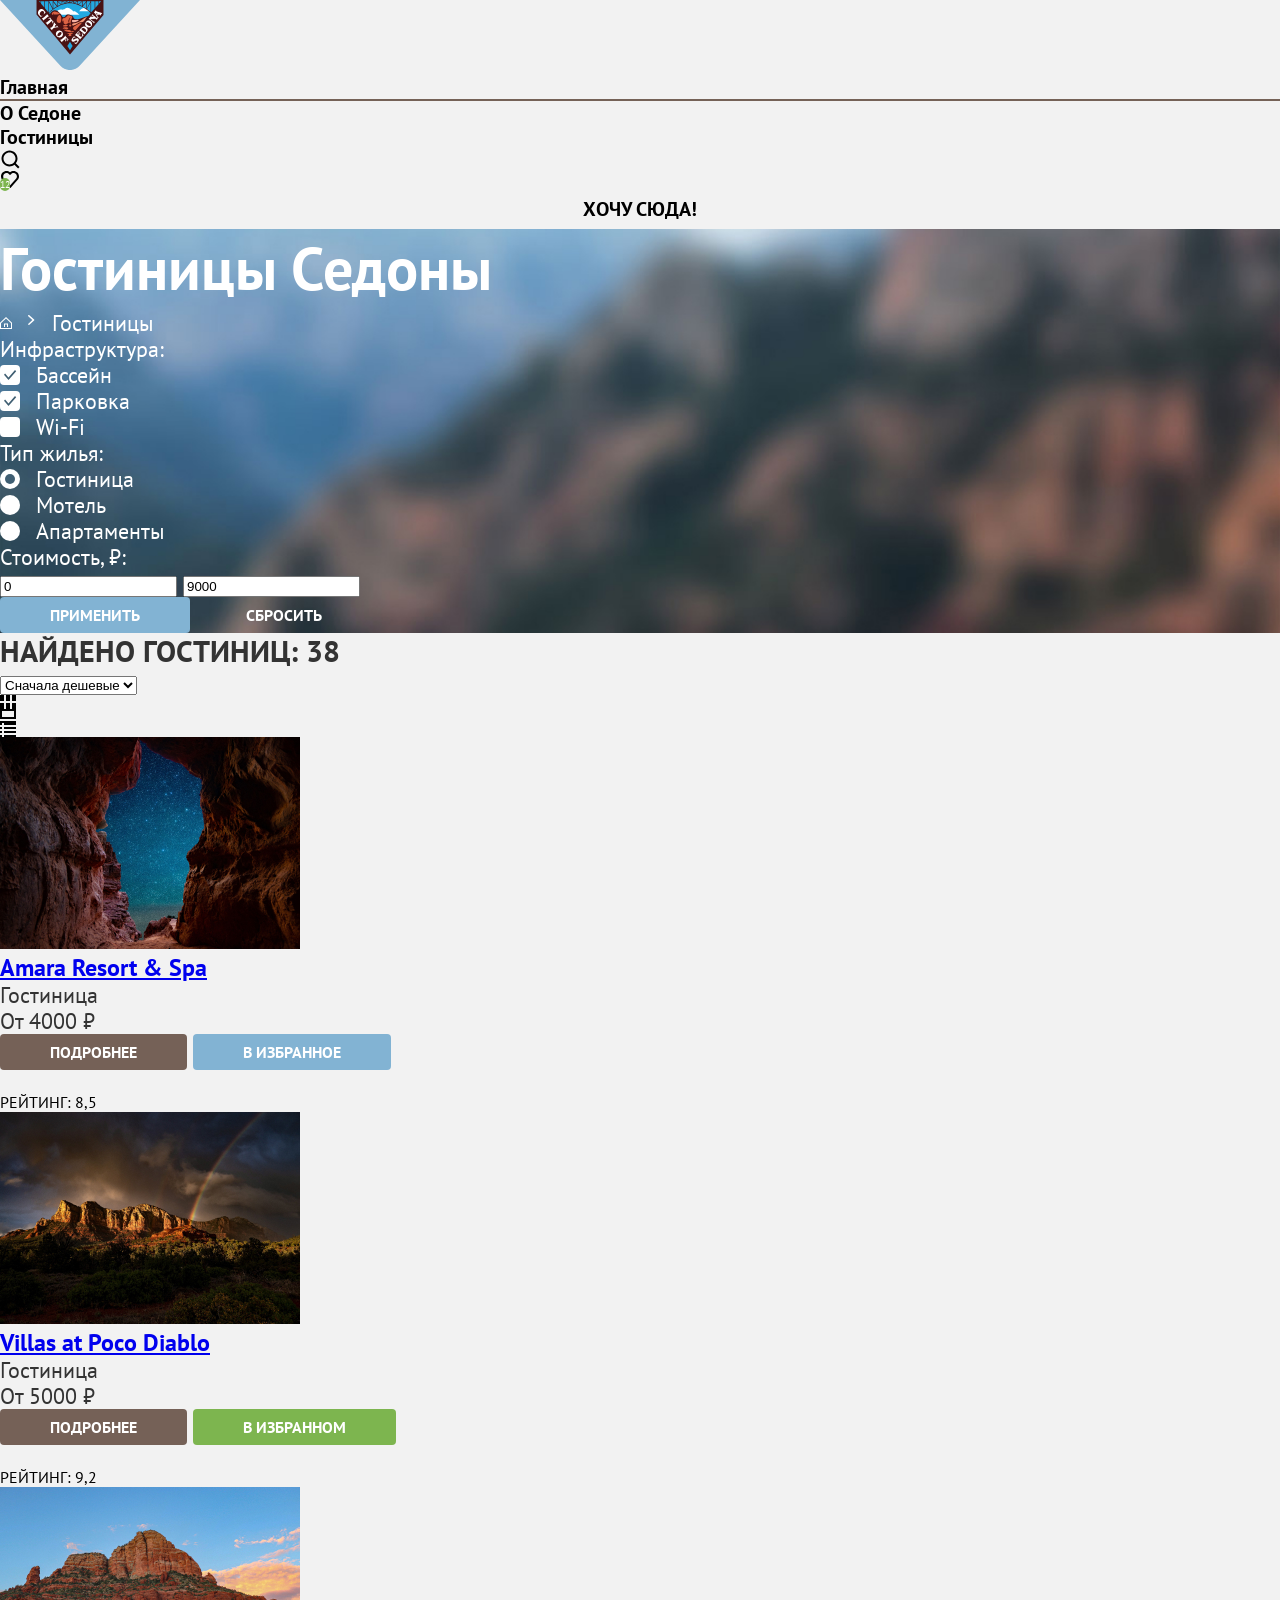
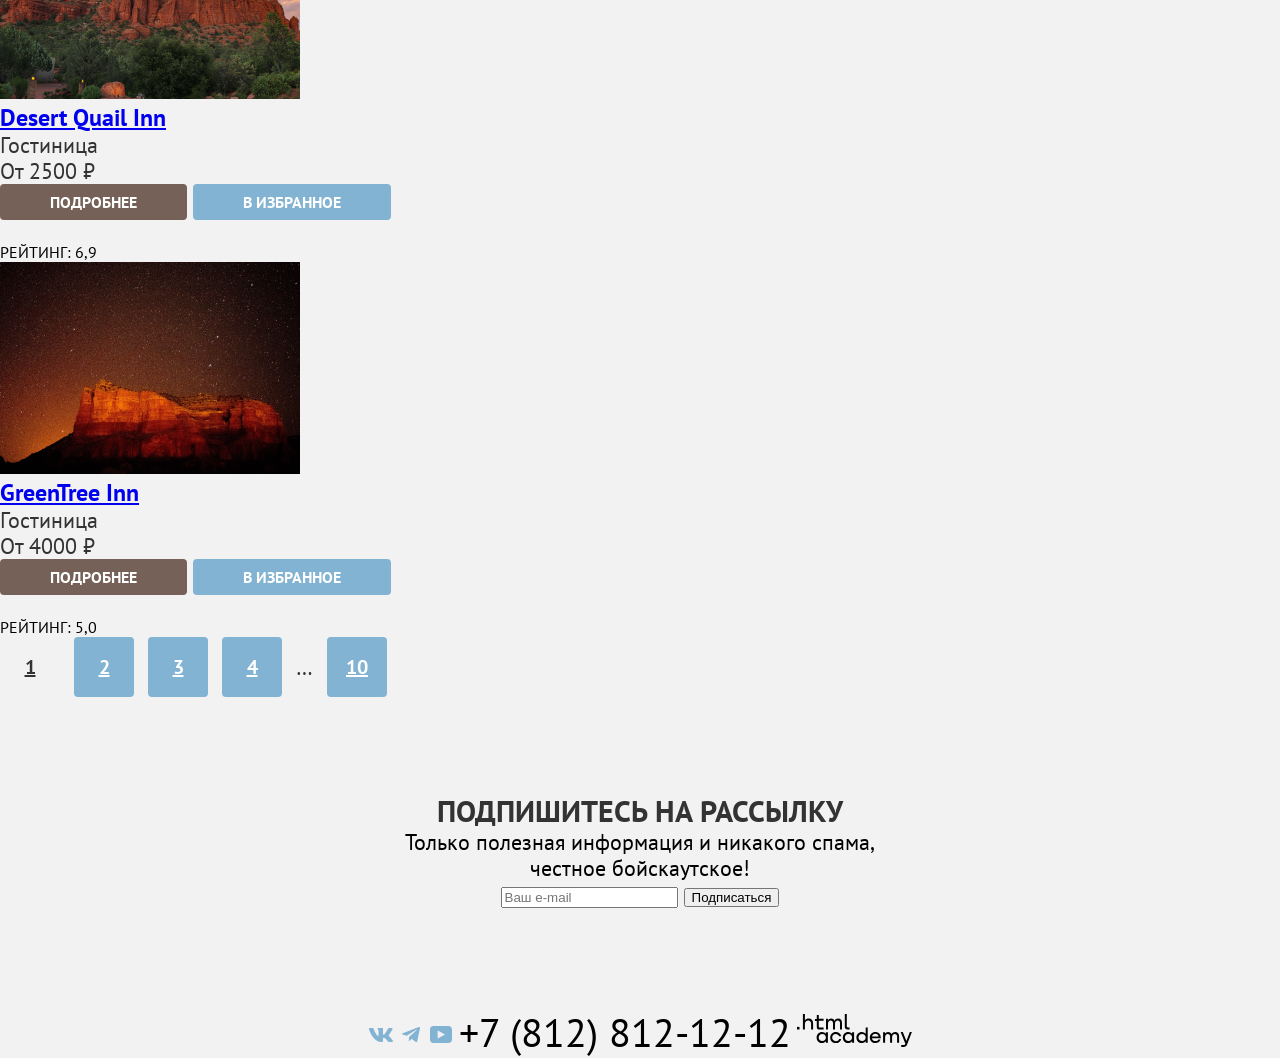
==== commit b0e09b0c: "Исправляет стили" ====
--- a/catalog.html
+++ b/catalog.html
@@ -12,7 +12,7 @@
   <body>
     <header class="main-header" data-test="header">
       <a class="city-logo-link" href="index.html">
-        <img class="city-logo" src="images/logo-sedona.svg" width="140" height="70" alt="Логотип г. Седона">
+        <img class="city-logo" src="images/logo-sedona.svg" width="140" height="70" alt="Логотип города Седона">
       </a>
       <nav class="header-nav" aria-label="Главное меню">
         <ul class="header-nav__list">
@@ -137,7 +137,8 @@
 
         <ul class="results__view-list">
           <li class="results__view-item">
-            <a class="results__view-link results__view-link--tile results__view-link--active" href="catalog.html?view=tile">
+            <a class="results__view-link results__view-link--tile results__view-link--active"
+              href="catalog.html?view=tile">
               <span class="visually-hidden">Показать плиткой</span>
             </a>
           </li>
@@ -280,9 +281,9 @@
         </li>
       </ul>
 
-      <a class="main-footer__phone" href="tel:+78128121212">+7 (812) 812-12-12</a>
-
-      <a class="main-footer__copyright" href="https://htmlacademy.ru/intensive/htmlcss">
+      <a class="phone" href="tel:+78128121212">+7 (812) 812-12-12</a>
+
+      <a class="copyright" href="https://htmlacademy.ru/intensive/htmlcss">
         <img src="images/logo-htmlacademy.svg" width="115" height="33" alt="Логотип HTML Academy">
       </a>
     </footer>
--- a/styles/styles.css
+++ b/styles/styles.css
@@ -25,8 +25,8 @@
   --bg-color-fourth: #f2f2f2;
 
   /* Тексты */
-  --text-color-main: #000000;
-  --text-color-second: #333333;
+  --text-color-main: #333333;
+  --text-color-second: #000000;
   --text-color-on-bg: #ffffff;
   --text-color-on-bg-small: rgba(255, 255, 255, 0.3);
   --text-color-error: #ff5757;
@@ -52,6 +52,7 @@
 
   /* Базовые текстовые стили */
   --font-family-basic: "PTSans", "Arial", sans-serif;
+  --font-size-basic: 22px;
 }
 
 /* Обнуление и базовые стили */
@@ -68,14 +69,17 @@
 }
 
 body {
-  min-width: 1200px;
+  margin: 0;
+
+  font-family: var(--font-family-basic);
+  font-size: var(--font-size-basic);
+  line-height: 26px;
+  color: var(--text-color-main);
+}
+
+.wrapper {
   width: 1200px;
   margin: 0 auto;
-
-  font-family: var(--font-family-basic);
-  font-size: 18px;
-  line-height: 21px;
-  color: var(--text-color-main);
 
   box-shadow: 0 0 15px 0 rgba(0, 0, 0, 0.2);
   background-color: var(--bg-color-basic);
@@ -86,57 +90,6 @@
   height: auto;
 }
 
-a {
-  text-decoration: none;
-  color: inherit;
-}
-
-ul,
-ol {
-  margin: 0;
-  padding: 0;
-  list-style: none;
-}
-
-h1 {
-  margin: 0;
-
-  font-weight: 700;
-  font-size: 60px;
-  line-height: 78px;
-}
-
-h2 {
-  margin: 0;
-
-  font-weight: 700;
-  font-size: 30px;
-  line-height: 36px;
-  text-transform: uppercase;
-}
-
-h3 {
-  margin: 0;
-
-  font-weight: 700;
-  font-size: 24px;
-  line-height: 28px;
-  text-transform: uppercase;
-}
-
-h4 {
-  margin: 0;
-
-  font-weight: 700;
-  font-size: 20px;
-  line-height: 24px;
-  text-transform: capitalize;
-}
-
-p {
-  margin: 0;
-}
-
 fieldset {
   margin: 0;
   border: none;
@@ -145,12 +98,6 @@
 
 legend {
   padding: 0;
-}
-
-input,
-select,
-textarea {
-  font: inherit;
 }
 
 /* Кнопки */
@@ -165,6 +112,7 @@
   font-size: 16px;
   line-height: 20px;
   text-transform: uppercase;
+  text-decoration: none;
   text-align: center;
   color: var(--text-color-on-bg);
 
@@ -177,12 +125,12 @@
   border-radius: 4px;
   padding: 8px 50px;
 
-
   font-family: inherit;
   font-weight: 700;
   font-size: 20px;
   line-height: 36px;
   text-transform: uppercase;
+  text-decoration: none;
   text-align: center;
   color: var(--text-color-on-bg);
 
@@ -213,16 +161,8 @@
 
 /* Вспомогательные классы */
 .visually-hidden {
-  position: absolute;
-  width: 1px;
-  height: 1px;
-  margin: -1px;
-  border: 0;
-  padding: 0;
-  white-space: nowrap;
-  clip-path: inset(100%);
-  clip: rect(0 0 0 0);
-  overflow: hidden;
+  position: fixed;
+  transform: scale(0);
 }
 
 .text-transform-none {
@@ -231,11 +171,19 @@
 
 /* Основные стили */
 
+.header-nav__list {
+  margin: 0;
+  padding: 0;
+  list-style: none;
+}
+
 .header-nav__link {
   display: block;
   font-weight: 700;
   font-size: 20px;
   line-height: 24px;
+  text-decoration: none;
+  color: var(--text-color-second);
 }
 
 .header-nav__link--active {
@@ -311,44 +259,81 @@
 }
 
 .hero__title {
+  margin: 0;
+
   font-weight: 700;
   font-size: 30px;
   line-height: 36px;
   text-transform: uppercase;
   text-align: center;
-  color: var(--text-color-main);
+  color: var(--text-color-second);
 }
 
 .hero__text {
+  margin: 0;
+
   font-weight: 400;
   font-size: 22px;
   line-height: 26px;
   text-align: center;
-  color: var(--text-color-second);
 }
 
 .features {
   text-align: center;
 }
 
+.features__list {
+  margin: 0;
+  padding: 0;
+  list-style: none;
+}
+
+.features__title {
+  margin: 0;
+
+  font-weight: 700;
+  font-size: 24px;
+  line-height: 28px;
+  text-transform: uppercase;
+  color: var(--text-color-second);
+}
+
 .features__item--highlighted {
   color: var(--text-color-on-bg);
   background-color: var(--bg-color-main);
 }
 
 .features__text {
-  color: var(--text-color-second);
+  margin: 0;
 }
 
 .services {
   text-align: center;
 }
 
+.services__list {
+  margin: 0;
+  padding: 0;
+  list-style: none;
+}
+
+.services__title {
+  margin: 0;
+
+  font-weight: 700;
+  font-size: 30px;
+  line-height: 36px;
+  text-transform: uppercase;
+  color: var(--text-color-second);
+}
+
 .services__subtitle {
+  margin: 0;
+
   font-weight: 400;
   font-size: 22px;
   line-height: 26px;
-  color: var(--text-color-second);
+  color: var(--text-color-main);
 }
 
 .services__item::before {
@@ -374,12 +359,37 @@
   background-image: url("../images/icon-souvenir.svg");
 }
 
+.services__item-title {
+  margin: 0;
+
+  font-weight: 700;
+  font-size: 24px;
+  line-height: 28px;
+  text-transform: uppercase;
+  color: var(--text-color-second);
+}
+
 .services__item-text {
-  color: var(--text-color-second);
+  margin: 0;
+
+  color: var(--text-color-main);
 }
 
 .find-hotel {
   text-align: center;
+}
+
+.find-hotel__title {
+  margin: 0;
+
+  font-weight: 700;
+  font-size: 30px;
+  line-height: 36px;
+  text-transform: uppercase;
+}
+
+.find-hotel__subtitle {
+  margin: 0;
 }
 
 .find-hotel__button {
@@ -403,7 +413,18 @@
   color: var(--text-color-on-bg);
 }
 
+.subscribe__title {
+  margin: 0;
+
+  font-weight: 700;
+  font-size: 30px;
+  line-height: 36px;
+  text-transform: uppercase;
+}
+
 .subscribe__subtitle {
+  margin: 0;
+
   color: var(--text-color-second);
 }
 
@@ -426,6 +447,20 @@
   background-size: cover;
 
   color: var(--text-color-on-bg);
+}
+
+.catalog-header__title {
+  margin: 0;
+
+  font-weight: 700;
+  font-size: 60px;
+  line-height: 78px;
+}
+
+.breadcrumbs__list {
+  margin: 0;
+  padding: 0;
+  list-style: none;
 }
 
 .breadcrumbs__item {
@@ -452,6 +487,12 @@
   background-repeat: no-repeat;
 }
 
+.filter__list {
+  margin: 0;
+  padding: 0;
+  list-style: none;
+}
+
 .filter__label {
   position: relative;
   padding-left: 36px;
@@ -498,8 +539,23 @@
   background-color: var(--input-bg-color-main);
 }
 
+.results__title {
+  margin: 0;
+
+  font-weight: 700;
+  font-size: 30px;
+  line-height: 36px;
+  text-transform: uppercase;
+}
+
 .results__sorting {
   color: var(--text-color-second);
+}
+
+.results__view-list {
+  margin: 0;
+  padding: 0;
+  list-style: none;
 }
 
 .results__view-link {
@@ -523,24 +579,47 @@
   background-repeat: no-repeat;
 }
 
+.hotels {
+  margin: 0;
+  padding: 0;
+  list-style: none;
+}
+
 .hotel-card__title {
+  margin: 0;
+
+  font-weight: 700;
+  font-size: 24px;
+  line-height: 28px;
   text-transform: none;
+  color: var(--text-color-second);
 }
 
 .hotel-card__type {
-  color: var(--text-color-second);
+  margin: 0;
+
+  color: var(--text-color-main);
 }
 
 .hotel-card__price {
-  color: var(--text-color-second);
+  margin: 0;
+
+  color: var(--text-color-main);
 }
 
 .hotel-card__rating {
+  margin: 0;
 
   font-size: 16px;
   line-height: 20px;
   text-transform: uppercase;
   color: var(--text-color-second);
+}
+
+.pagination__list {
+  margin: 0;
+  padding: 0;
+  list-style: none;
 }
 
 .pagination__item {
@@ -579,6 +658,9 @@
 
 .socials {
   display: inline-block;
+  margin: 0;
+  padding: 0;
+  list-style: none;
 }
 
 .socials__item {
@@ -606,9 +688,10 @@
   background-image: url("../images/logo-youtube.svg");
 }
 
-.main-footer__phone {
+.phone {
   font-weight: 400;
   font-size: 40px;
   line-height: 40px;
-  color: var(--text-color-main);
-}
+  color: var(--text-color-second);
+  text-decoration: none;
+}
